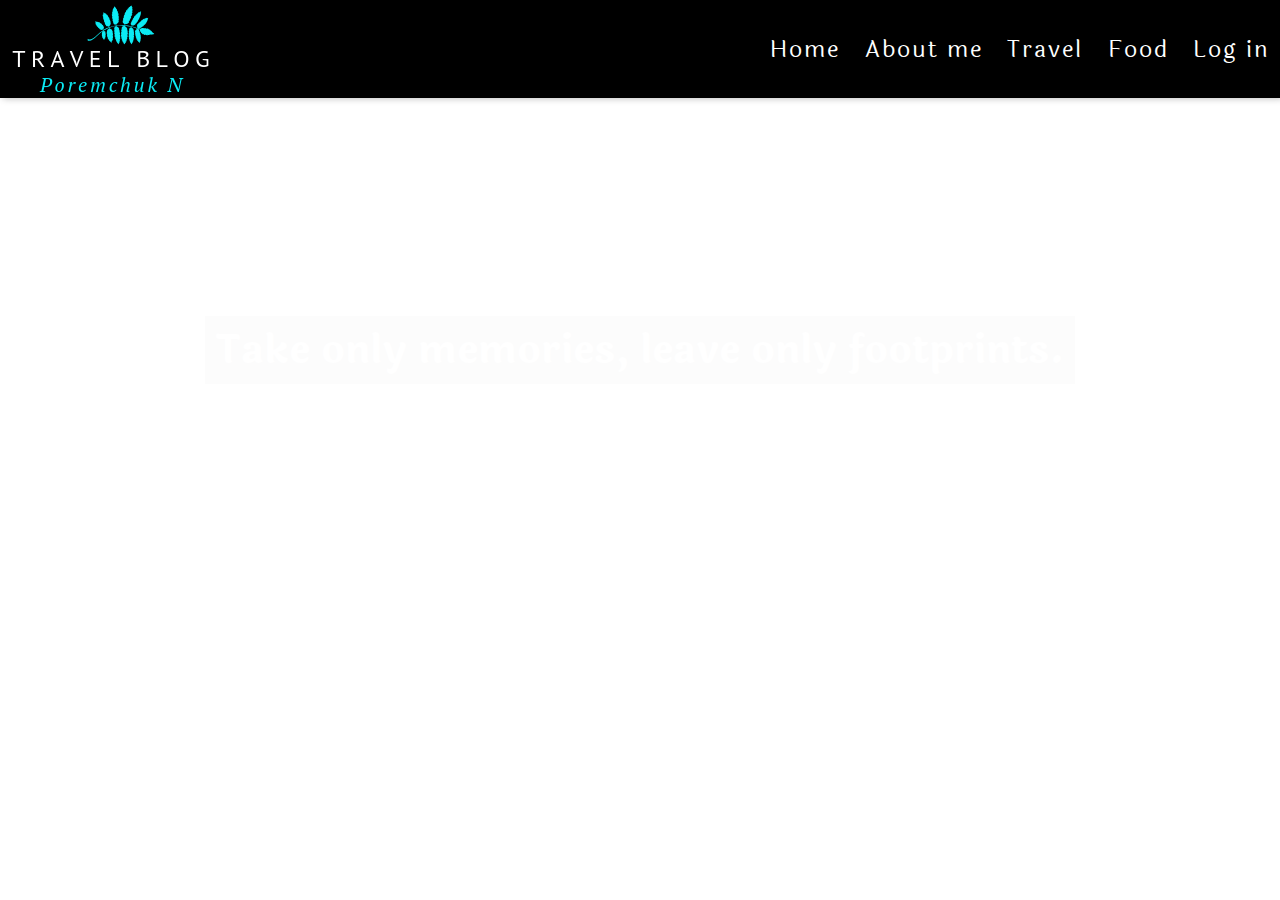
==== index.html @ b8a13039 "navbar_and_vide" ====
<!DOCTYPE HTML>
<html>
<head>
    <meta charset="utf-8">
    <title>less</title>
    <link rel="stylesheet" href="style/style.css">
    <link rel="stylesheet" href="https://maxcdn.bootstrapcdn.com/bootstrap/4.0.0/css/bootstrap.min.css" integrity="sha384-Gn5384xqQ1aoWXA+058RXPxPg6fy4IWvTNh0E263XmFcJlSAwiGgFAW/dAiS6JXm" crossorigin="anonymous">
    <script type="text/javascript" src="js/main.js"></script>

    <!--
    <script src="https://code.jquery.com/jquery-3.2.1.slim.min.js" integrity="sha384-KJ3o2DKtIkvYIK3UENzmM7KCkRr/rE9/Qpg6aAZGJwFDMVNA/GpGFF93hXpG5KkN" crossorigin="anonymous"></script>
    <script src="https://cdnjs.cloudflare.com/ajax/libs/popper.js/1.12.9/umd/popper.min.js" integrity="sha384-ApNbgh9B+Y1QKtv3Rn7W3mgPxhU9K/ScQsAP7hUibX39j7fakFPskvXusvfa0b4Q" crossorigin="anonymous"></script>
    <script src="https://maxcdn.bootstrapcdn.com/bootstrap/4.0.0/js/bootstrap.min.js" integrity="sha384-JZR6Spejh4U02d8jOt6vLEHfe/JQGiRRSQQxSfFWpi1MquVdAyjUar5+76PVCmYl" crossorigin="anonymous"></script>
    <script src="https://code.jquery.com/jquery-3.2.1.slim.min.js" integrity="sha384-KJ3o2DKtIkvYIK3UENzmM7KCkRr/rE9/Qpg6aAZGJwFDMVNA/GpGFF93hXpG5KkN" crossorigin="anonymous"></script>
    <script src="https://cdnjs.cloudflare.com/ajax/libs/popper.js/1.12.9/umd/popper.min.js" integrity="sha384-ApNbgh9B+Y1QKtv3Rn7W3mgPxhU9K/ScQsAP7hUibX39j7fakFPskvXusvfa0b4Q" crossorigin="anonymous"></script>
    <script src="https://code.jquery.com/jquery-3.2.1.slim.min.js" integrity="sha384-KJ3o2DKtIkvYIK3UENzmM7KCkRr/rE9/Qpg6aAZGJwFDMVNA/GpGFF93hXpG5KkN" crossorigin="anonymous"></script>
    <script src="https://cdnjs.cloudflare.com/ajax/libs/popper.js/1.12.9/umd/popper.min.js" integrity="sha384-ApNbgh9B+Y1QKtv3Rn7W3mgPxhU9K/ScQsAP7hUibX39j7fakFPskvXusvfa0b4Q" crossorigin="anonymous"></script>
    <script src="https://code.jquery.com/jquery-3.3.1.js" integrity="sha256-2Kok7MbOyxpgUVvAk/HJ2jigOSYS2auK4Pfzbm7uH60=" crossorigin="anonymous"></script>
-->
</head>
<body>
<header>
    <nav class="container-header">

            <a href = "" class="logo"><img src="img/small.png"></a>
            <!--<div id="navToggle">
                <a href="#" class="small-menu">Menu</a>
            </div>-->
                 <ul class="main-menu">
                    <li> <a href="">Home</a></li>
                    <li> <a href="">About me</a></li>
                    <li> <a href="">Travel</a></li>
                    <li> <a href="">Food</a></li>
                    <li> <a href="">Log in</a></li>
                 </ul>
            </nav>
    <div class="video-part">
        <h1>Take only memories, leave only footprints.</h1>
        <div class="video">
            <video autoplay loop class="video-background" muted playsinline>
                <source src="video/main-video.MOV" type="video/mp4">
            </video>
        </div>
    </div>
</header>

<section class="second-part">
    <div class="block flex-container">
        <!--oto">
            <img  class="img-banner"  src="img/photo1.jpg">
        </div>
        <div class="ph.img-me{
    width: 100%; <div class="wrapper">
            <article class="img-info">
                <h2>ghjdklfv;bkjhdsj</h2>
                <p>dfghjkljhgdjifhgxjvkbhdjkfhjskdfhgjhbjhc</p>
            </article>
            <img class="img-me" src="img/photo1.jpg">
        </div>

    </div>

</section>
<section>

</section>
<section id="tavel-article" class="tavel-article">

</section>
<footer>

</footer>



<script>

</script>
</body>
---- style/style.css ----
@import "https://fonts.googleapis.com/css?family=Laila";
header {
    width: 100%;
}
.container-header{
    background: black;
    box-shadow: 3px 0 7px rgba(0,0,0,.3);
    padding: 0;
}

.logo{display: inline-block;
padding-left: 10px;}
.main-menu{
    list-style: none;
    margin: 0;
    padding-right: 10px;
    float: right;
}
.main-menu li {display: inline-block;}
.main-menu a {
    text-decoration: none;
    display: block;
    position: relative;
    line-height: 100px;
    padding-left: 20px;
    font-size: 23px;
    letter-spacing: 2px;
    font-family: 'Laila', serif;
    color: #ffffff;
    transition:.3s linear;
}
.main-menu a:hover {
    text-decoration: none;
    color: #0bebf4;}
@media (max-width: 660px) {
    .main-menu {
        float: none;
        padding-top: 20px;
    }
    .container-header {
        text-align: center;
        padding: 20px 0 0 0;
    }
    .main-menu a {padding: 0 10px;}
}
@media (max-width: 600px) {
    .main-menu li {display: block;}
}

/* video-part*/
.video-part{
    position: relative;
    margin: 0;
    padding: 0;
    height: 500px;
    width: 100%;
    display: flex;
    align-items: center;
    justify-content: center;
    overflow: hidden;
}
.video-part h1{
    text-align: center;
    font-size: 40px;
    color: white;
    background-color: black;
    font-family: 'Laila', serif;
    font-weight: bold;
    padding: 10px;
    margin: 10px;
    z-index: 1;
    opacity: 0.8%;
}
.video{
    position: absolute;
    top:0;
    left: 0;
    width: 100%;
   }





.wrapper{
    width: 100%;
}/*
.img-banner{
    display: none;
}*/
.img-info{
    width: 100%;
}
.img-info h2{
 padding: 30px 30px 20px;
    font-family: 'Laila', serif;
    font-size: 50px;
    color: #111111;
    line-height: 44px;
}
.img-info p{
    padding: 0px 30px 20px;
    font-family: 'Laila', serif;
    font-size: 16px;
    color: #111111;
    line-height: 24px;
}
.img-me{
    width: 100%;
}
@media only screeen and ( min-width: 768px) {
        .wrapper {
        width: 600px;
        margin: 0 auto;
    }

    .img-info h2 {
        padding: 20px 0px 0px;
    }

    .img-info p {
        padding: 20px 0px 0px;
    }

    .img-me {
        padding-top: 30px;
    }
}






/*flex-box about me*//*
.second-part{
    margin: 0;
    padding: 0;
    width: 100%;
    height: 500px;
}
.flex-container{
    display: flex;
    flex-flow: column nowrap;
    justify-content: space-between;
    align-items: stretch;
    height: 200px;
margin: 50px;
}
.photo-radius{
    border-radius: 50%;
}
.photo{
    margin: 30px;
    padding: 0;
    width: 30%;
    height: auto;

}
.about-me {
width: 60%;
}
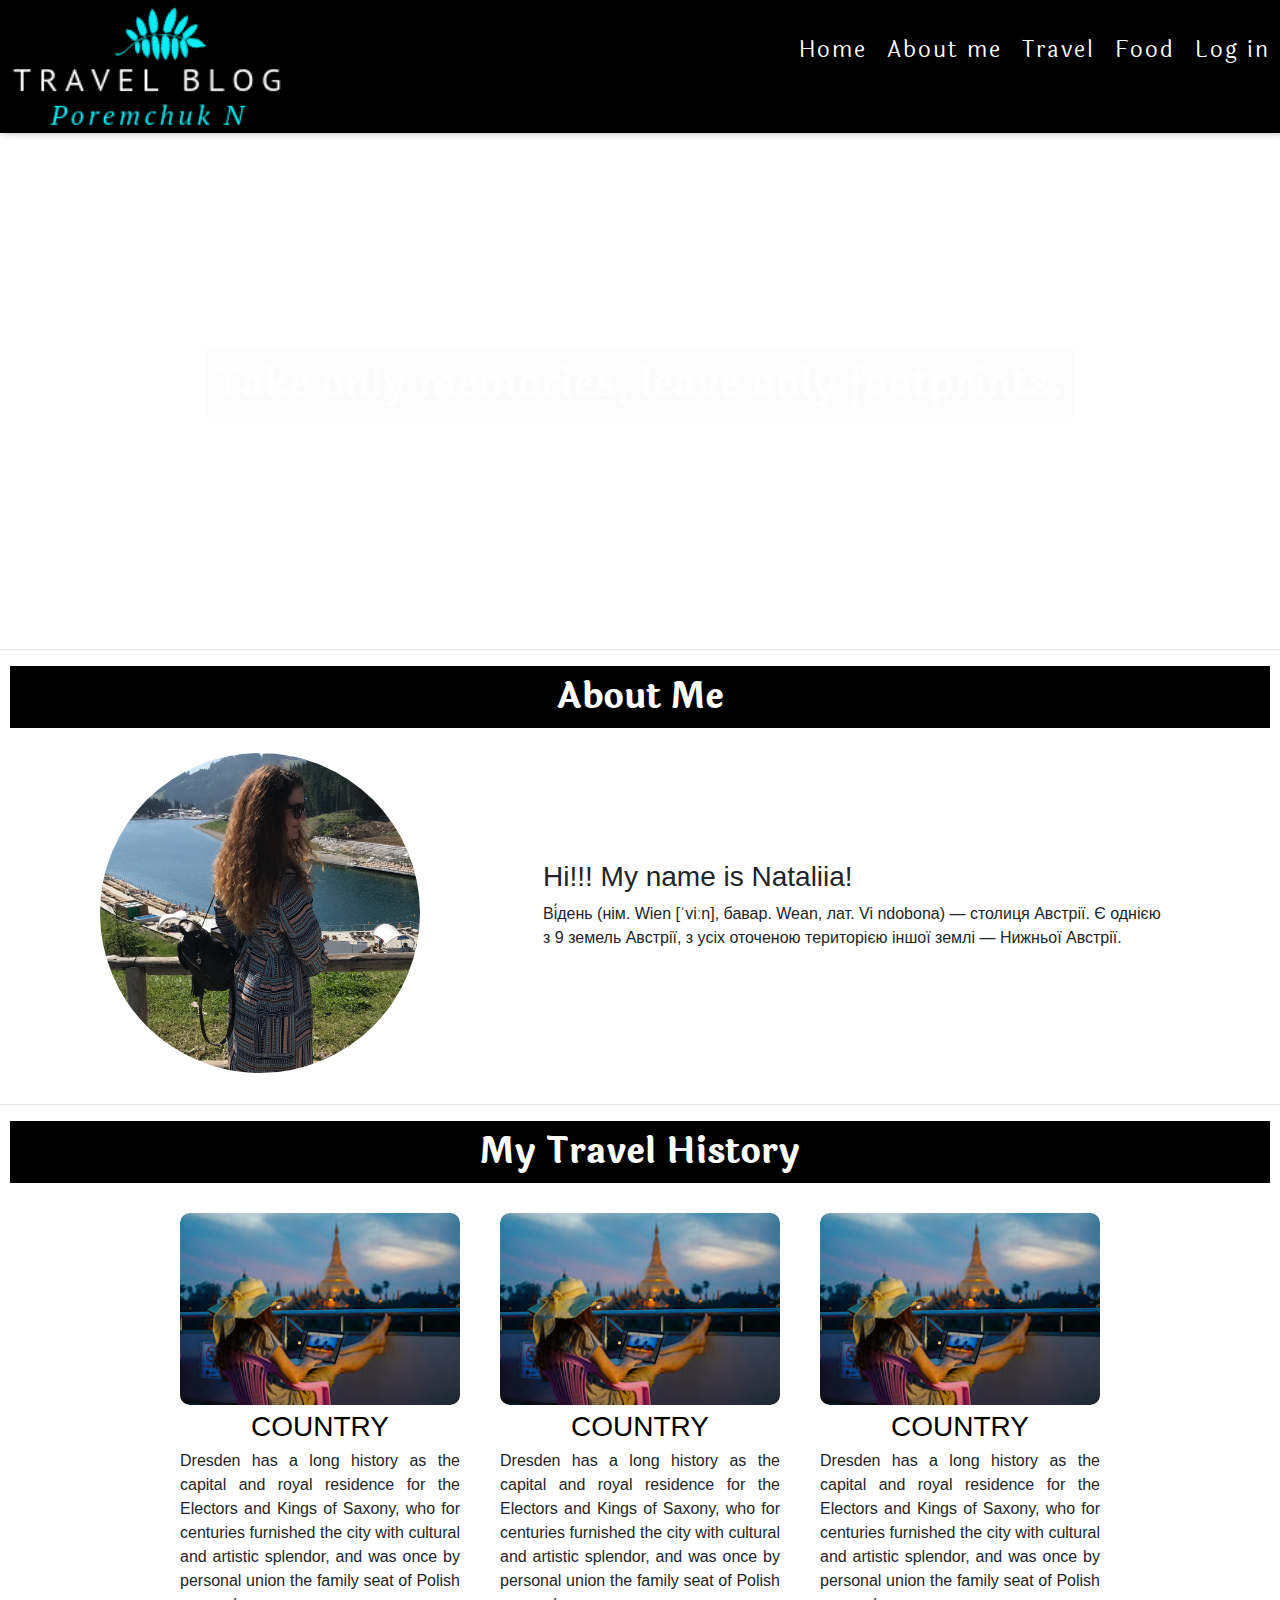
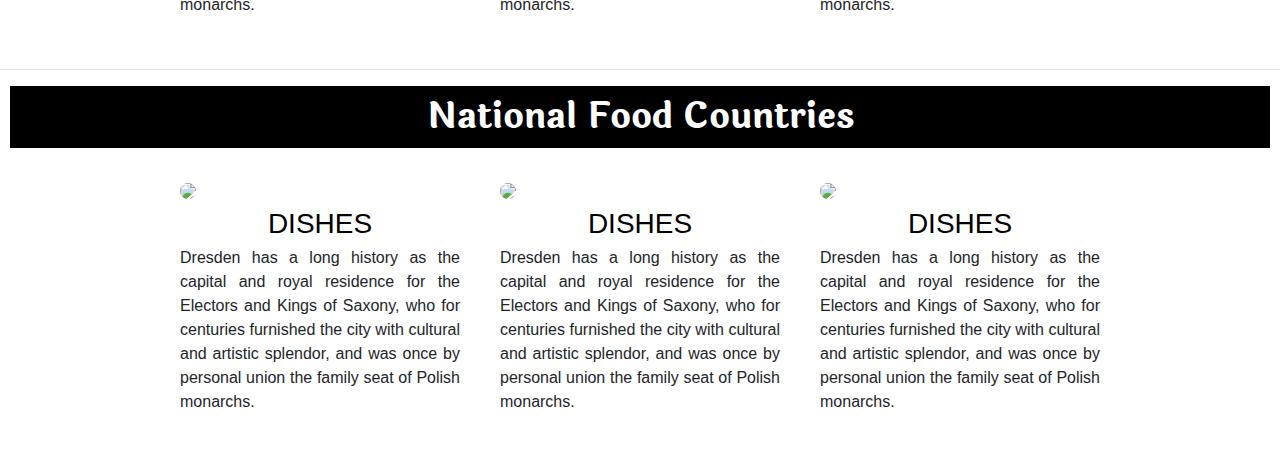
==== commit f801012a: "12.03" ====
--- a/index.html
+++ b/index.html
@@ -21,7 +21,6 @@
 <body>
 <header>
     <nav class="container-header">
-
             <a href = "" class="logo"><img src="img/small.png"></a>
             <!--<div id="navToggle">
                 <a href="#" class="small-menu">Menu</a>
@@ -31,7 +30,7 @@
                     <li> <a href="">About me</a></li>
                     <li> <a href="">Travel</a></li>
                     <li> <a href="">Food</a></li>
-                    <li> <a href="">Log in</a></li>
+                    <li> <a href="login/login.html">Log in</a></li>
                  </ul>
             </nav>
     <div class="video-part">
@@ -43,29 +42,65 @@
         </div>
     </div>
 </header>
-
-<section class="second-part">
-    <div class="block flex-container">
-        <!--oto">
-            <img  class="img-banner"  src="img/photo1.jpg">
-        </div>
-        <div class="ph.img-me{
-    width: 100%; <div class="wrapper">
-            <article class="img-info">
-                <h2>ghjdklfv;bkjhdsj</h2>
-                <p>dfghjkljhgdjifhgxjvkbhdjkfhjskdfhgjhbjhc</p>
-            </article>
+<hr>
+<section id="routes" class="routes-section">
+    <h2 class="section-title">About Me</h2>
+    <div class="container">
+        <section class="routes-item">
+            <div class="routes-item-img">
             <img class="img-me" src="img/photo1.jpg">
-        </div>
-
+            </div>
+            <div class="routes-item-desc">
+                <h3 class="item-titlee">Hi!!! My name is Nataliia!</h3>
+                <p class="text-abiut-me">Ві́день (нім. Wien [ˈviːn], бавар. Wean, лат. Vi
+                    ndobona) — столиця Австрії. Є однією з 9 земель
+                    Австрії, з усіх оточеною територією іншої землі —
+                    Нижньої Австрії.</p>
+            </div>
+        </section>
     </div>
-
 </section>
-<section>
-
+<hr>
+<section class="travel" id="travel-section">
+    <h2 class="section-title">My Travel History</h2>
+    <div class="wrap-travel">
+        <section class="travel-item">
+            <img class="img-travel" src="[data-uri]">
+            <h3 class="item-title">Country</h3>
+            <p class="item-desc">Dresden has a long history as the capital and royal residence for the Electors and Kings of Saxony, who for centuries furnished the city with cultural and artistic splendor, and was once by personal union the family seat of Polish monarchs.</p>
+        </section>
+        <section class="travel-item">
+            <img class="img-travel" src="[data-uri]">
+            <h3 class="item-title">Country</h3>
+            <p class="item-desc">Dresden has a long history as the capital and royal residence for the Electors and Kings of Saxony, who for centuries furnished the city with cultural and artistic splendor, and was once by personal union the family seat of Polish monarchs.</p>
+        </section>
+        <section class="travel-item">
+            <img class="img-travel" src="[data-uri]">
+            <h3 class="item-title">Country</h3>
+            <p class="item-desc">Dresden has a long history as the capital and royal residence for the Electors and Kings of Saxony, who for centuries furnished the city with cultural and artistic splendor, and was once by personal union the family seat of Polish monarchs.</p>
+        </section>
+    </div>
 </section>
-<section id="tavel-article" class="tavel-article">
-
+<hr>
+<section class="food" id="food-section">
+    <h2 class="section-title">National Food Countries</h2>
+    <div class="wrap-food">
+        <section class="food-item">
+            <img class="img-food" src="https://media-cdn.tripadvisor.com/media/photo-s/09/45/2e/76/l-escargot-montorgueil.jpg">
+            <h3 class="item-title">Dishes</h3>
+            <p class="item-desc">Dresden has a long history as the capital and royal residence for the Electors and Kings of Saxony, who for centuries furnished the city with cultural and artistic splendor, and was once by personal union the family seat of Polish monarchs.</p>
+        </section>
+        <section class="food-item">
+            <img class="img-food" src="https://media-cdn.tripadvisor.com/media/photo-s/09/45/2e/76/l-escargot-montorgueil.jpg">
+            <h3 class="item-title">Dishes</h3>
+            <p class="item-desc">Dresden has a long history as the capital and royal residence for the Electors and Kings of Saxony, who for centuries furnished the city with cultural and artistic splendor, and was once by personal union the family seat of Polish monarchs.</p>
+        </section>
+        <section class="food-item">
+            <img class="img-food" src="https://media-cdn.tripadvisor.com/media/photo-s/09/45/2e/76/l-escargot-montorgueil.jpg">
+            <h3 class="item-title">Dishes</h3>
+            <p class="item-desc">Dresden has a long history as the capital and royal residence for the Electors and Kings of Saxony, who for centuries furnished the city with cultural and artistic splendor, and was once by personal union the family seat of Polish monarchs.</p>
+        </section>
+    </div>
 </section>
 <footer>
 
--- a/style/style.css
+++ b/style/style.css
@@ -1,13 +1,13 @@
 @import "https://fonts.googleapis.com/css?family=Laila";
 header {
     width: 100%;
+    height: auto;
 }
 .container-header{
     background: black;
     box-shadow: 3px 0 7px rgba(0,0,0,.3);
     padding: 0;
 }
-
 .logo{display: inline-block;
 padding-left: 10px;}
 .main-menu{
@@ -15,6 +15,7 @@
     margin: 0;
     padding-right: 10px;
     float: right;
+    display: flex;
 }
 .main-menu li {display: inline-block;}
 .main-menu a {
@@ -23,7 +24,7 @@
     position: relative;
     line-height: 100px;
     padding-left: 20px;
-    font-size: 23px;
+    font-size: 22px;
     letter-spacing: 2px;
     font-family: 'Laila', serif;
     color: #ffffff;
@@ -71,6 +72,9 @@
     z-index: 1;
     opacity: 0.8%;
 }
+h1:hover{
+    color: #0bebf4;
+}
 .video{
     position: absolute;
     top:0;
@@ -78,16 +82,131 @@
     width: 100%;
    }
 
-
-
-
-
+/*about me*/
+
+.routes-section{
+    padding: 0;
+}
+.routes-item{
+    padding: 15px;
+    margin: 0;
+    display: flex;
+    flex-flow: row nowrap;
+    justify-content: flex-start;
+    align-content: stretch;
+    align-items: center;
+    width: 100%;
+}
+.img-me {
+    display: block;
+    margin: auto;
+    width: 320px;
+    height: auto;
+    border-radius: 50%;
+    justify-items: center;
+}
+.routes-item-desc{
+    padding: 5px 15px;
+    margin-left: 10%;
+}
+.section-title{
+    text-align: center;
+    font-size: 35px;
+    color: white;
+    background-color: black;
+    background-size: auto;
+    font-family: 'Laila', serif;
+    font-weight: bold;
+    padding: 10px;
+    margin: 10px;
+}
+h2:hover{
+    color: #0bebf4;
+}
+
+/*Travel-part*/
+
+.travel-section{
+    padding: 0;
+}
+.wrap-travel{
+    max-width: 960px;
+    margin: 0 auto;
+    display: flex;
+    flex-flow: row wrap;
+    justify-content: space-around;
+    align-items: stretch;
+    align-content: stretch;
+}
+.travel-item{
+    text-align: justify;
+    width: 280px;
+    margin: 20px;}
+img{
+        width: 280px;
+        height: auto;
+    border-radius: 10px;
+    }
+.item-title{
+    color: black;
+    text-transform: uppercase;
+    margin: 5px auto;
+    text-align: center;
+}
+
+/*Food section*/
+.food-section{
+    padding: 0;
+}
+.wrap-food{
+    max-width: 960px;
+    margin: 0 auto;
+    display: flex;
+    flex-flow: row wrap;
+    justify-content: space-around;
+    align-items: stretch;
+    align-content: stretch;
+}
+.food-item{
+    text-align: justify;
+    width: 280px;
+    margin: 20px;}
+img{
+    width: 280px;
+    height: auto;
+    border-radius: 10px;
+}
+.item-title{
+    color: black;
+    text-transform: uppercase;
+    margin: 5px auto;
+    text-align: center;
+}
+
+
+
+
+
+
+
+
+
+
+
+
+
+/*
 .wrapper{
     width: 100%;
-}/*
+    display: flex;
+    flex-flow: row wrap;
+    justify-content: center;
+    align-content: center;
+
+}
 .img-banner{
     display: none;
-}*/
+}
 .img-info{
     width: 100%;
 }
@@ -106,7 +225,10 @@
     line-height: 24px;
 }
 .img-me{
-    width: 100%;
+    max-height: 150px;
+    max-width: 200px;
+    width: 150px;
+    height: auto;
 }
 @media only screeen and ( min-width: 768px) {
         .wrapper {
@@ -126,7 +248,7 @@
         padding-top: 30px;
     }
 }
-
+*/
 
 
 
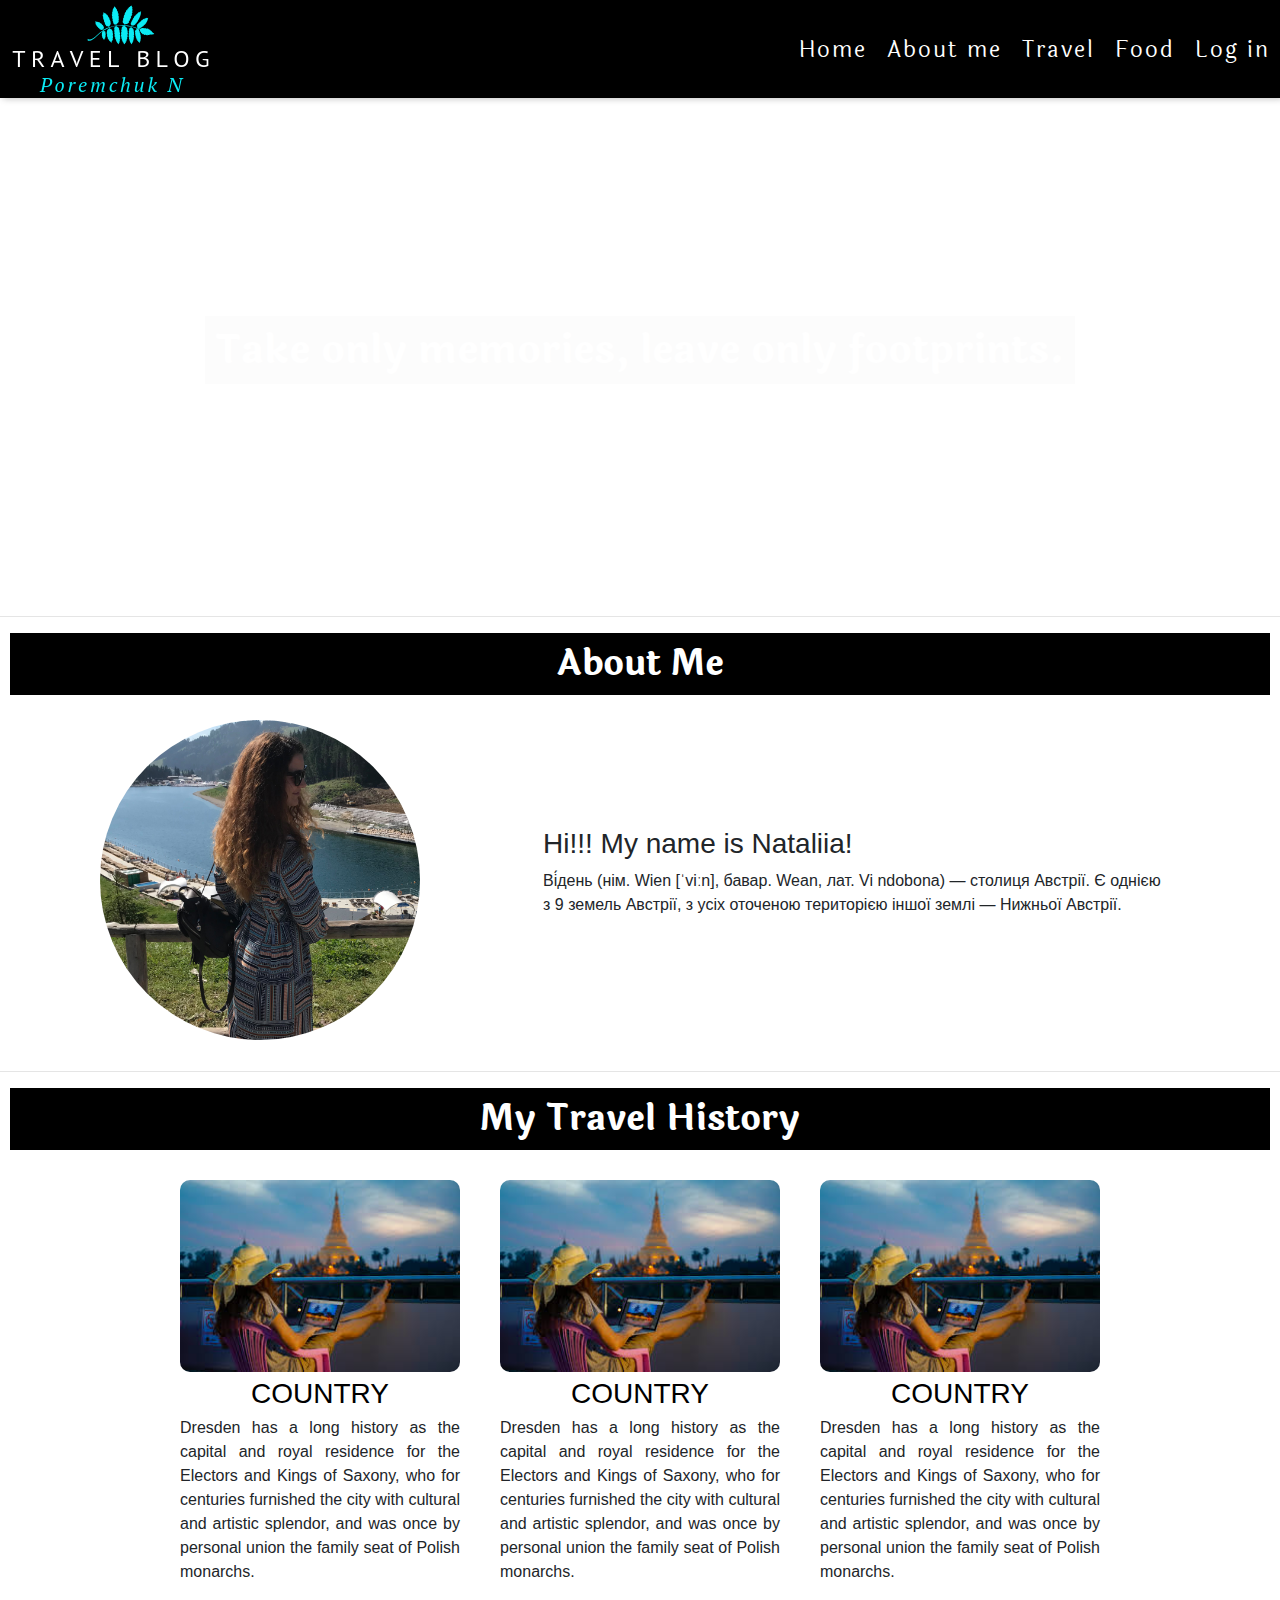
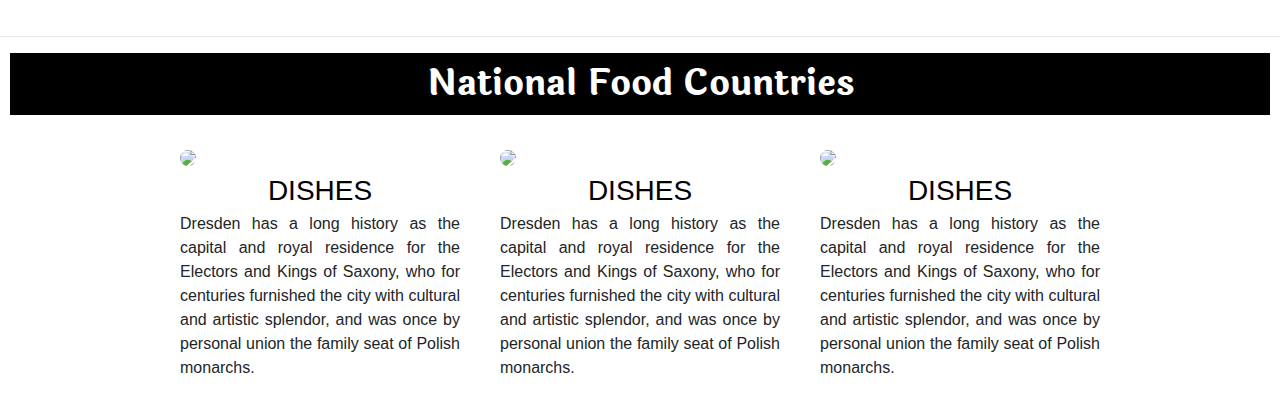
==== commit 1a502107: "admin" ====
--- a/index.html
+++ b/index.html
@@ -26,10 +26,10 @@
                 <a href="#" class="small-menu">Menu</a>
             </div>-->
                  <ul class="main-menu">
-                    <li> <a href="">Home</a></li>
-                    <li> <a href="">About me</a></li>
-                    <li> <a href="">Travel</a></li>
-                    <li> <a href="">Food</a></li>
+                    <li> <a href="#">Home</a></li>
+                    <li> <a  href="#routes">About me</a></li>
+                    <li> <a  href="#travel-section">Travel</a></li>
+                    <li> <a  href="#food-section">Food</a></li>
                     <li> <a href="login/login.html">Log in</a></li>
                  </ul>
             </nav>
--- a/style/style.css
+++ b/style/style.css
@@ -142,7 +142,7 @@
     text-align: justify;
     width: 280px;
     margin: 20px;}
-img{
+.img-travel{
         width: 280px;
         height: auto;
     border-radius: 10px;
@@ -171,7 +171,7 @@
     text-align: justify;
     width: 280px;
     margin: 20px;}
-img{
+.img-food{
     width: 280px;
     height: auto;
     border-radius: 10px;
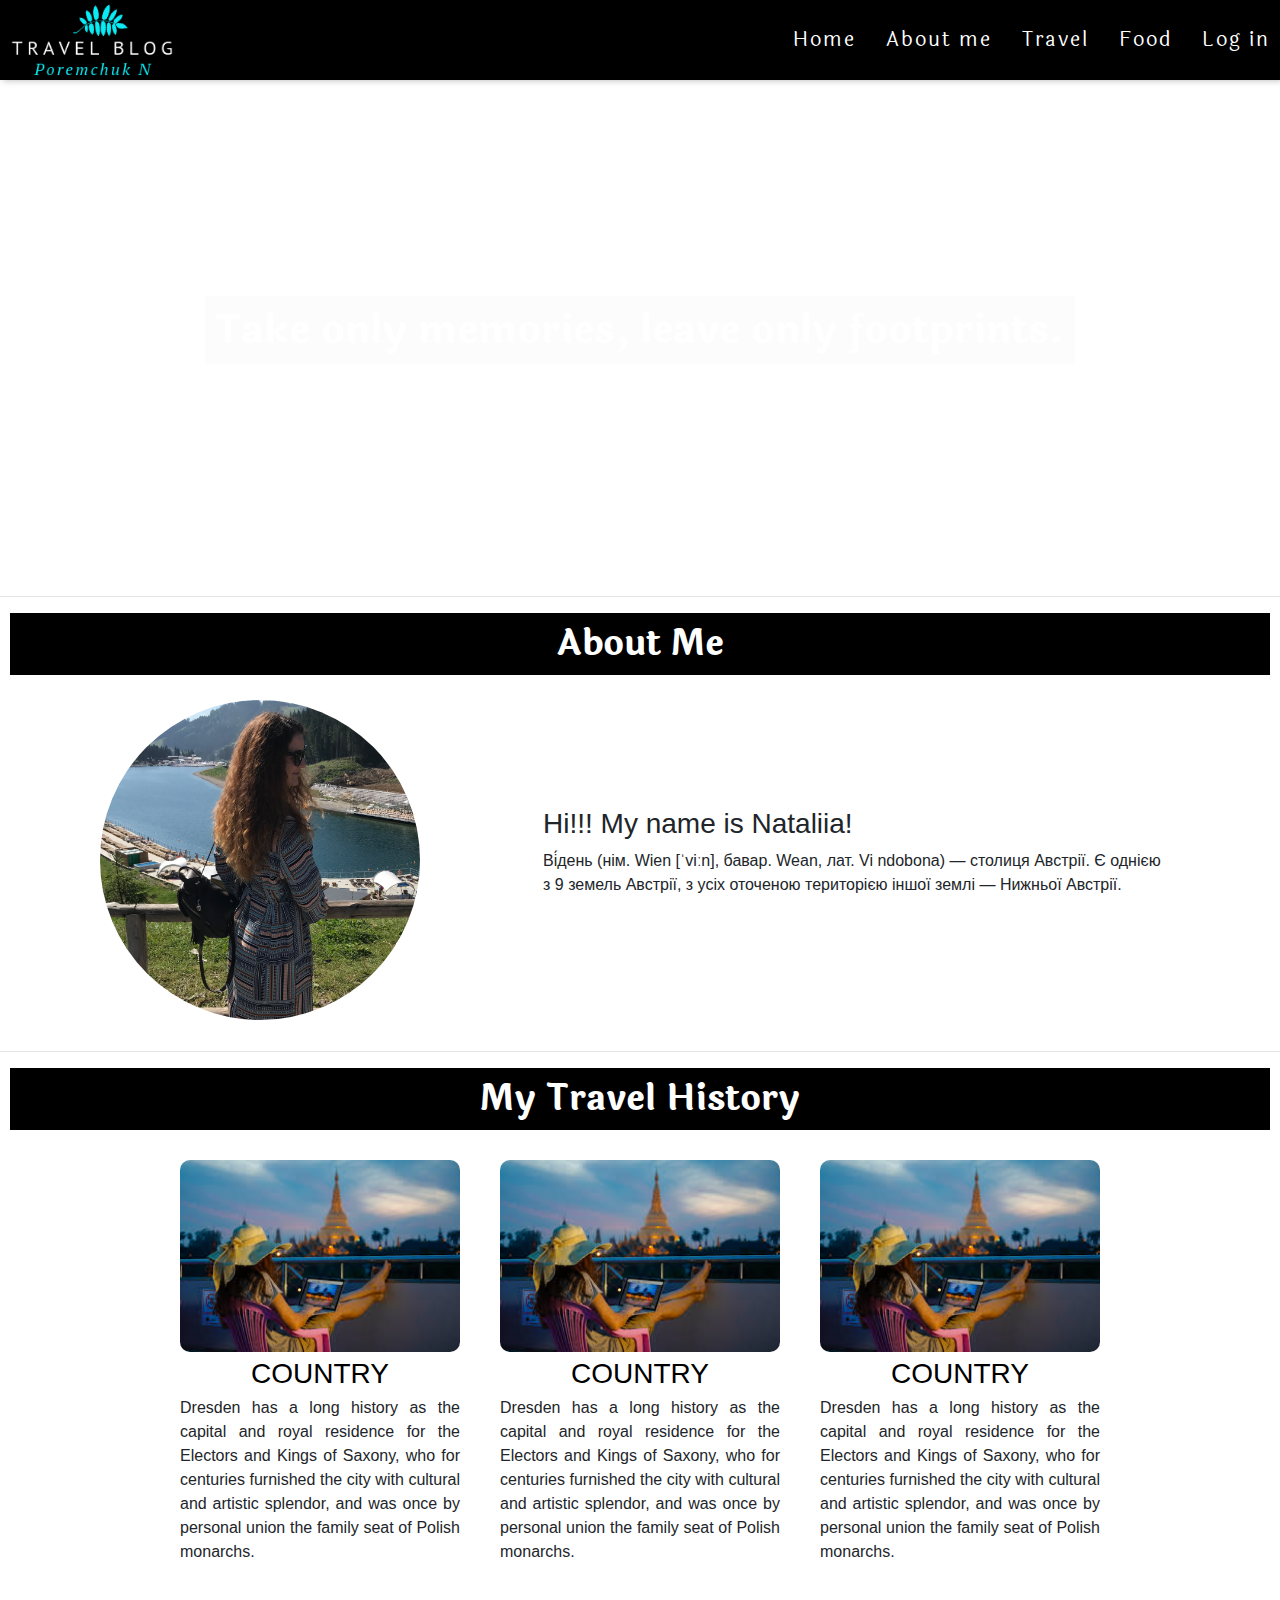
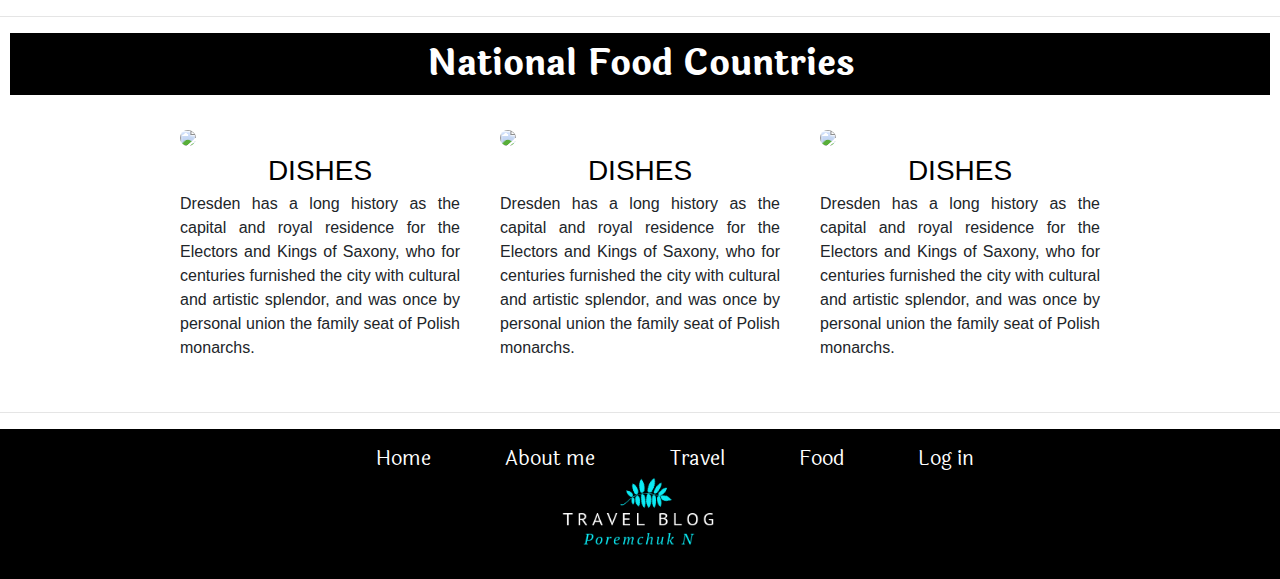
==== commit 3901dde7: "footer" ====
--- a/index.html
+++ b/index.html
@@ -5,6 +5,7 @@
     <title>less</title>
     <link rel="stylesheet" href="style/style.css">
     <link rel="stylesheet" href="https://maxcdn.bootstrapcdn.com/bootstrap/4.0.0/css/bootstrap.min.css" integrity="sha384-Gn5384xqQ1aoWXA+058RXPxPg6fy4IWvTNh0E263XmFcJlSAwiGgFAW/dAiS6JXm" crossorigin="anonymous">
+    <link rel="stylesheet" href="https://use.fontawesome.com/releases/v5.7.2/css/all.css" integrity="sha384-fnmOCqbTlWIlj8LyTjo7mOUStjsKC4pOpQbqyi7RrhN7udi9RwhKkMHpvLbHG9Sr" crossorigin="anonymous">
     <script type="text/javascript" src="js/main.js"></script>
 
     <!--
@@ -102,9 +103,41 @@
         </section>
     </div>
 </section>
+<hr>
 <footer>
+    <nav class="container-footer">
+        <a href="#">Home</a>
+           <a  href="#routes">About me</a>
+            <a  href="#travel-section">Travel</a>
+            <a  href="#food-section">Food</a>
+            <a href="login/login.html">Log in</a>
+    </nav>
+    <div class="logo-footer">
+        <img class="logo-footer" src="img/small.png">
+    </div>
+    <div class="social">
+        <a href="https://www.instagram.com/nataliia.poremchuk/"><i class="fas fa-camera-retro"></i></a>
+        <a href="#"><i class="fas fa-at"></i></a>
+        <a href="#"><i class="fab fa-facebook-f"></i></a>
+        <a href="#"><i class="fab fa-facebook-messenger"></i></a>
+    </div>
+    <!--
+<div class="primary-color">
+    <div class="container">
+        <div class="row py-4 d-flex align-items-center">
+            <div class="col-md-6 col-lg-5 text-center text-md-left mb-4 mb-md-0">
+             <h6 class="mb-0 white-text">Get connected with us on social networks</h6>
+            </div>
+            <div class="col-md-6 col-lg-7 text-center text-md-right">
+                <a href="#" class="fb-ic ml-0">
+                <i class="fa fa-facebook white-text mr-4"></i>
+                </a>
+            </div>
+        </div>
+    </div>
+</div>-->
+</footer>
 
-</footer>
 
 
 
--- a/style/style.css
+++ b/style/style.css
@@ -9,7 +9,12 @@
     padding: 0;
 }
 .logo{display: inline-block;
-padding-left: 10px;}
+padding-left: 10px;
+}
+.logo img{
+    height: 80px;
+    width: auto;}
+
 .main-menu{
     list-style: none;
     margin: 0;
@@ -22,9 +27,9 @@
     text-decoration: none;
     display: block;
     position: relative;
-    line-height: 100px;
-    padding-left: 20px;
-    font-size: 22px;
+    line-height: 80px;
+    padding-left: 30px;
+    font-size: 20px;
     letter-spacing: 2px;
     font-family: 'Laila', serif;
     color: #ffffff;
@@ -182,8 +187,37 @@
     margin: 5px auto;
     text-align: center;
 }
-
-
+/* footer section*/
+footer{
+    width: 100%;
+    height: auto;
+    background: black;
+    margin: 0 auto;
+    text-align: center;
+    padding-top: 15px;
+}
+footer a{
+    color: white;
+    font-size: 20px;
+    margin-left: 70px;
+    font-family: 'Laila', serif;
+}
+footer nav a:hover{
+    border-bottom: 1px solid;
+    color: #0bebf4;
+}
+.logo-footer{
+    justify-items: center;
+    height: 75px;
+    width: auto;
+}
+.social a{
+    margin-left: 50px;
+    margin-bottom: 10px;
+}
+.social a:hover{
+    color: #0bebf4;
+}
 
 
 
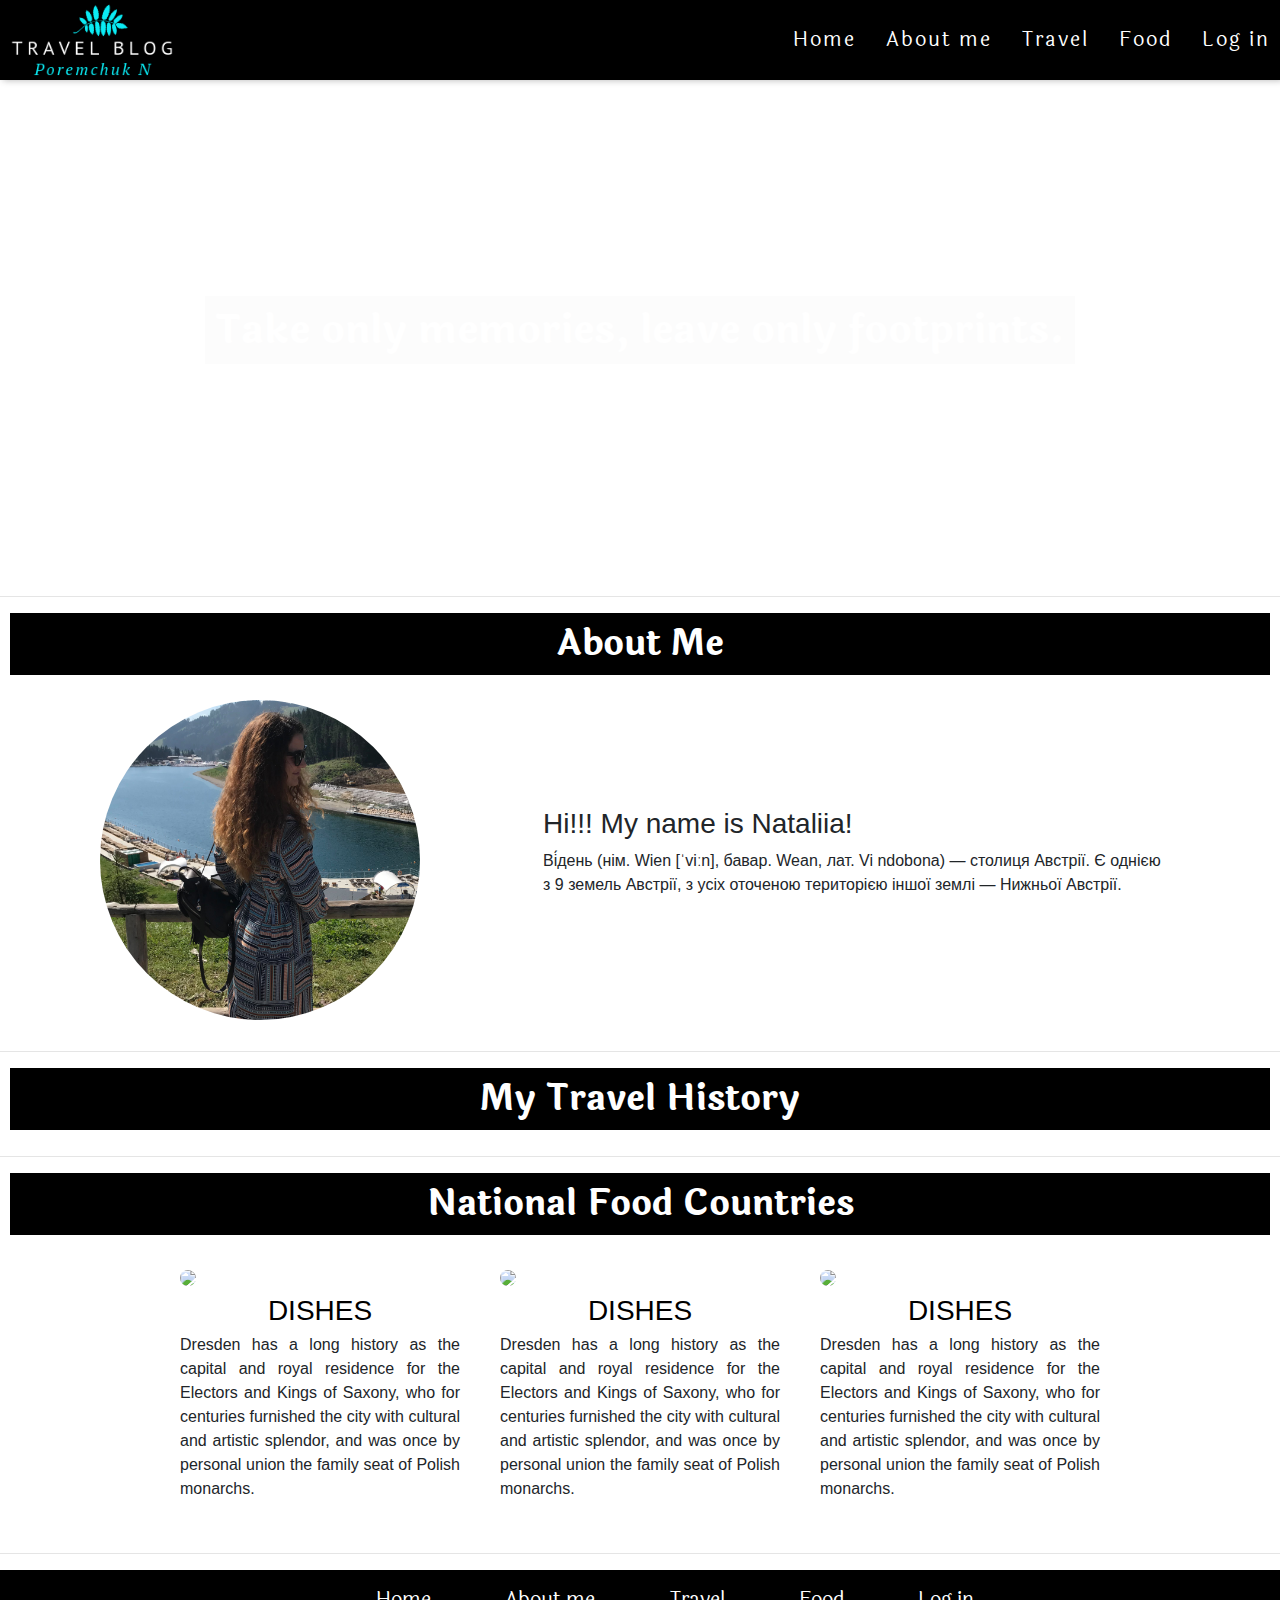
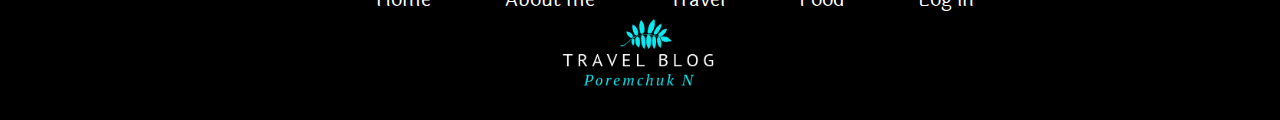
==== commit 40bba6e6: "myStory" ====
--- a/index.html
+++ b/index.html
@@ -6,7 +6,15 @@
     <link rel="stylesheet" href="style/style.css">
     <link rel="stylesheet" href="https://maxcdn.bootstrapcdn.com/bootstrap/4.0.0/css/bootstrap.min.css" integrity="sha384-Gn5384xqQ1aoWXA+058RXPxPg6fy4IWvTNh0E263XmFcJlSAwiGgFAW/dAiS6JXm" crossorigin="anonymous">
     <link rel="stylesheet" href="https://use.fontawesome.com/releases/v5.7.2/css/all.css" integrity="sha384-fnmOCqbTlWIlj8LyTjo7mOUStjsKC4pOpQbqyi7RrhN7udi9RwhKkMHpvLbHG9Sr" crossorigin="anonymous">
+    <script src="https://code.jquery.com/jquery-3.3.1.slim.min.js"
+            integrity="sha384-q8i/X+965DzO0rT7abK41JStQIAqVgRVzpbzo5smXKp4YfRvH+8abtTE1Pi6jizo"
+            crossorigin="anonymous"></script>
     <script type="text/javascript" src="js/main.js"></script>
+    <script src="https://ajax.googleapis.com/ajax/libs/jquery/3.3.1/jquery.min.js"></script>
+    <link rel="stylesheet" href="https://stackpath.bootstrapcdn.com/bootstrap/4.3.1/css/bootstrap.min.css"
+          integrity="sha384-ggOyR0iXCbMQv3Xipma34MD+dH/1fQ784/j6cY/iJTQUOhcWr7x9JvoRxT2MZw1T" crossorigin="anonymous">
+    <script src="login/login.js"></script>
+    <script src="adminpanel/adminJS.js"></script>
 
     <!--
     <script src="https://code.jquery.com/jquery-3.2.1.slim.min.js" integrity="sha384-KJ3o2DKtIkvYIK3UENzmM7KCkRr/rE9/Qpg6aAZGJwFDMVNA/GpGFF93hXpG5KkN" crossorigin="anonymous"></script>
@@ -65,21 +73,7 @@
 <section class="travel" id="travel-section">
     <h2 class="section-title">My Travel History</h2>
     <div class="wrap-travel">
-        <section class="travel-item">
-            <img class="img-travel" src="[data-uri]">
-            <h3 class="item-title">Country</h3>
-            <p class="item-desc">Dresden has a long history as the capital and royal residence for the Electors and Kings of Saxony, who for centuries furnished the city with cultural and artistic splendor, and was once by personal union the family seat of Polish monarchs.</p>
-        </section>
-        <section class="travel-item">
-            <img class="img-travel" src="[data-uri]">
-            <h3 class="item-title">Country</h3>
-            <p class="item-desc">Dresden has a long history as the capital and royal residence for the Electors and Kings of Saxony, who for centuries furnished the city with cultural and artistic splendor, and was once by personal union the family seat of Polish monarchs.</p>
-        </section>
-        <section class="travel-item">
-            <img class="img-travel" src="[data-uri]">
-            <h3 class="item-title">Country</h3>
-            <p class="item-desc">Dresden has a long history as the capital and royal residence for the Electors and Kings of Saxony, who for centuries furnished the city with cultural and artistic splendor, and was once by personal union the family seat of Polish monarchs.</p>
-        </section>
+        <div id="example-story"></div>
     </div>
 </section>
 <hr>
@@ -104,6 +98,7 @@
     </div>
 </section>
 <hr>
+
 <footer>
     <nav class="container-footer">
         <a href="#">Home</a>
@@ -121,27 +116,17 @@
         <a href="#"><i class="fab fa-facebook-f"></i></a>
         <a href="#"><i class="fab fa-facebook-messenger"></i></a>
     </div>
-    <!--
-<div class="primary-color">
-    <div class="container">
-        <div class="row py-4 d-flex align-items-center">
-            <div class="col-md-6 col-lg-5 text-center text-md-left mb-4 mb-md-0">
-             <h6 class="mb-0 white-text">Get connected with us on social networks</h6>
-            </div>
-            <div class="col-md-6 col-lg-7 text-center text-md-right">
-                <a href="#" class="fb-ic ml-0">
-                <i class="fa fa-facebook white-text mr-4"></i>
-                </a>
-            </div>
-        </div>
-    </div>
-</div>-->
 </footer>
 
 
 
 
-<script>
 
-</script>
+<script src="https://cdnjs.cloudflare.com/ajax/libs/popper.js/1.14.7/umd/popper.min.js"
+        integrity="sha384-UO2eT0CpHqdSJQ6hJty5KVphtPhzWj9WO1clHTMGa3JDZwrnQq4sF86dIHNDz0W1"
+        crossorigin="anonymous"></script>
+<script src="https://stackpath.bootstrapcdn.com/bootstrap/4.3.1/js/bootstrap.min.js"
+        integrity="sha384-JjSmVgyd0p3pXB1rRibZUAYoIIy6OrQ6VrjIEaFf/nJGzIxFDsf4x0xIM+B07jRM"
+        crossorigin="anonymous"></script>
+
 </body>
--- a/style/style.css
+++ b/style/style.css
@@ -131,7 +131,7 @@
 
 /*Travel-part*/
 
-.travel-section{
+#travel-section{
     padding: 0;
 }
 .wrap-travel{
@@ -142,6 +142,11 @@
     justify-content: space-around;
     align-items: stretch;
     align-content: stretch;
+}
+#example-story{
+    display: flex;
+    flex-wrap: nowrap;
+    -webkit-flex-wrap: nowrap;
 }
 .travel-item{
     text-align: justify;
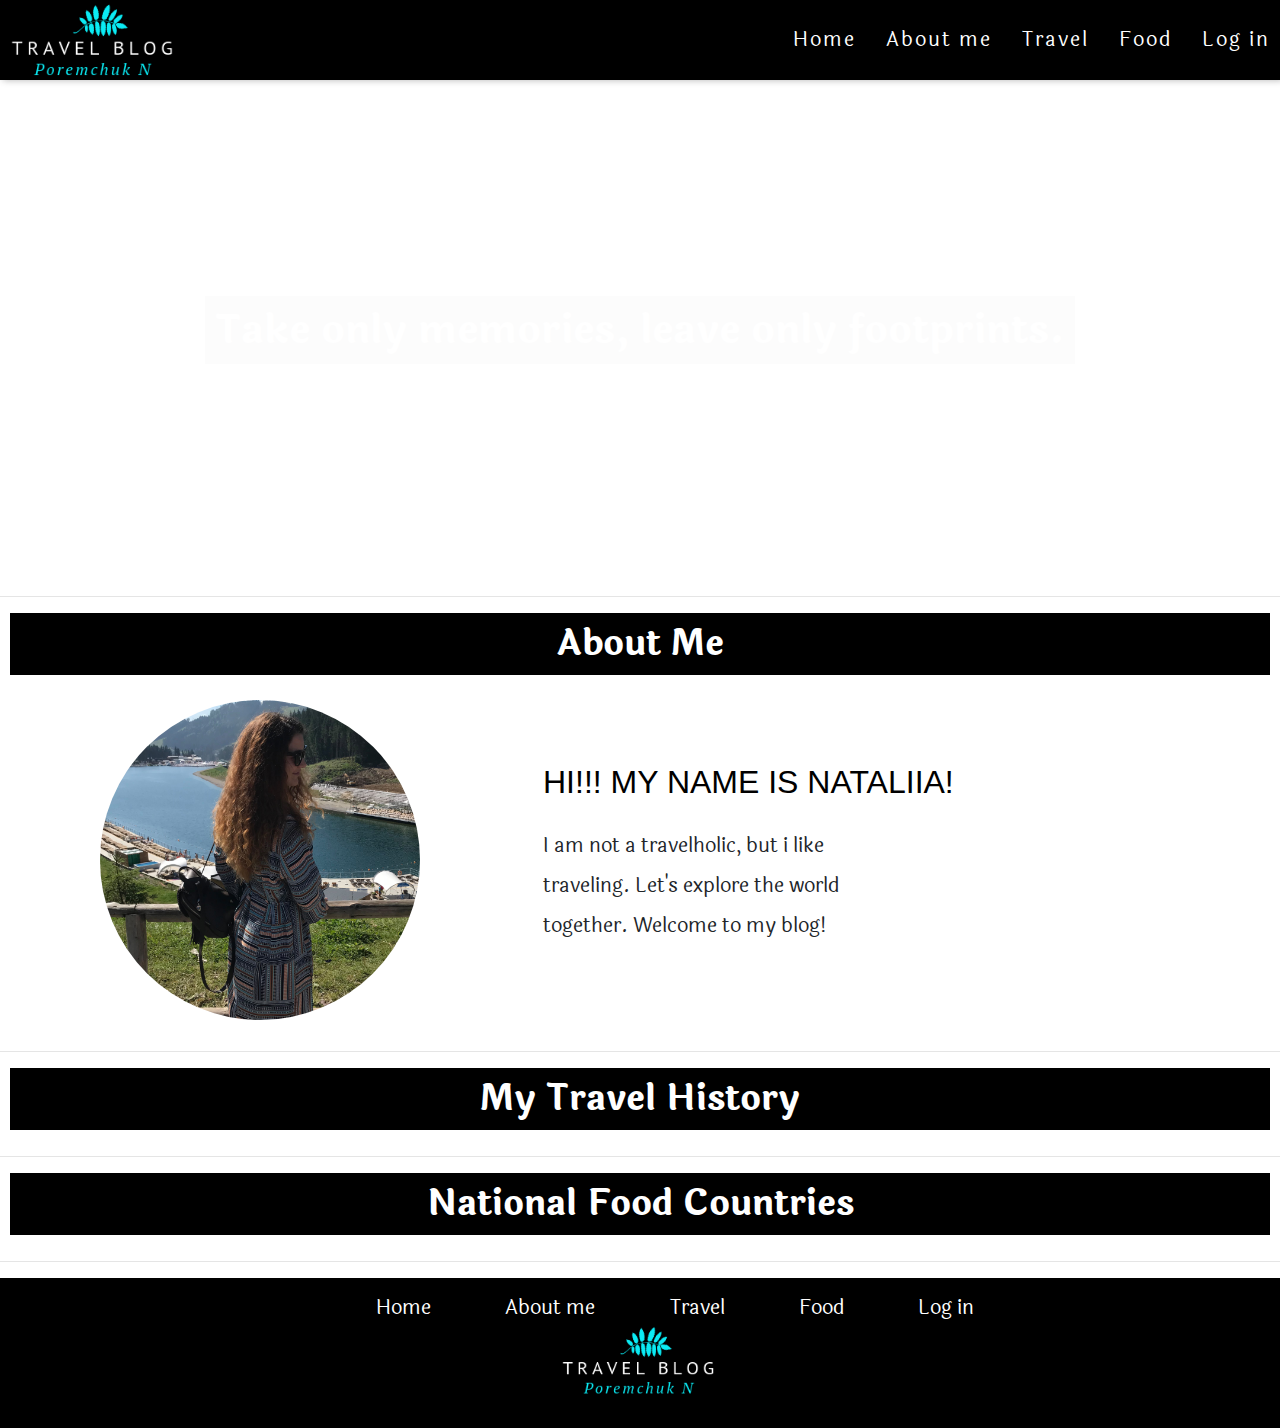
==== commit 74858028: "finish" ====
--- a/index.html
+++ b/index.html
@@ -4,8 +4,10 @@
     <meta charset="utf-8">
     <title>less</title>
     <link rel="stylesheet" href="style/style.css">
-    <link rel="stylesheet" href="https://maxcdn.bootstrapcdn.com/bootstrap/4.0.0/css/bootstrap.min.css" integrity="sha384-Gn5384xqQ1aoWXA+058RXPxPg6fy4IWvTNh0E263XmFcJlSAwiGgFAW/dAiS6JXm" crossorigin="anonymous">
-    <link rel="stylesheet" href="https://use.fontawesome.com/releases/v5.7.2/css/all.css" integrity="sha384-fnmOCqbTlWIlj8LyTjo7mOUStjsKC4pOpQbqyi7RrhN7udi9RwhKkMHpvLbHG9Sr" crossorigin="anonymous">
+    <link rel="stylesheet" href="https://maxcdn.bootstrapcdn.com/bootstrap/4.0.0/css/bootstrap.min.css"
+          integrity="sha384-Gn5384xqQ1aoWXA+058RXPxPg6fy4IWvTNh0E263XmFcJlSAwiGgFAW/dAiS6JXm" crossorigin="anonymous">
+    <link rel="stylesheet" href="https://use.fontawesome.com/releases/v5.7.2/css/all.css"
+          integrity="sha384-fnmOCqbTlWIlj8LyTjo7mOUStjsKC4pOpQbqyi7RrhN7udi9RwhKkMHpvLbHG9Sr" crossorigin="anonymous">
     <script src="https://code.jquery.com/jquery-3.3.1.slim.min.js"
             integrity="sha384-q8i/X+965DzO0rT7abK41JStQIAqVgRVzpbzo5smXKp4YfRvH+8abtTE1Pi6jizo"
             crossorigin="anonymous"></script>
@@ -16,32 +18,20 @@
     <script src="login/login.js"></script>
     <script src="adminpanel/adminJS.js"></script>
 
-    <!--
-    <script src="https://code.jquery.com/jquery-3.2.1.slim.min.js" integrity="sha384-KJ3o2DKtIkvYIK3UENzmM7KCkRr/rE9/Qpg6aAZGJwFDMVNA/GpGFF93hXpG5KkN" crossorigin="anonymous"></script>
-    <script src="https://cdnjs.cloudflare.com/ajax/libs/popper.js/1.12.9/umd/popper.min.js" integrity="sha384-ApNbgh9B+Y1QKtv3Rn7W3mgPxhU9K/ScQsAP7hUibX39j7fakFPskvXusvfa0b4Q" crossorigin="anonymous"></script>
-    <script src="https://maxcdn.bootstrapcdn.com/bootstrap/4.0.0/js/bootstrap.min.js" integrity="sha384-JZR6Spejh4U02d8jOt6vLEHfe/JQGiRRSQQxSfFWpi1MquVdAyjUar5+76PVCmYl" crossorigin="anonymous"></script>
-    <script src="https://code.jquery.com/jquery-3.2.1.slim.min.js" integrity="sha384-KJ3o2DKtIkvYIK3UENzmM7KCkRr/rE9/Qpg6aAZGJwFDMVNA/GpGFF93hXpG5KkN" crossorigin="anonymous"></script>
-    <script src="https://cdnjs.cloudflare.com/ajax/libs/popper.js/1.12.9/umd/popper.min.js" integrity="sha384-ApNbgh9B+Y1QKtv3Rn7W3mgPxhU9K/ScQsAP7hUibX39j7fakFPskvXusvfa0b4Q" crossorigin="anonymous"></script>
-    <script src="https://code.jquery.com/jquery-3.2.1.slim.min.js" integrity="sha384-KJ3o2DKtIkvYIK3UENzmM7KCkRr/rE9/Qpg6aAZGJwFDMVNA/GpGFF93hXpG5KkN" crossorigin="anonymous"></script>
-    <script src="https://cdnjs.cloudflare.com/ajax/libs/popper.js/1.12.9/umd/popper.min.js" integrity="sha384-ApNbgh9B+Y1QKtv3Rn7W3mgPxhU9K/ScQsAP7hUibX39j7fakFPskvXusvfa0b4Q" crossorigin="anonymous"></script>
-    <script src="https://code.jquery.com/jquery-3.3.1.js" integrity="sha256-2Kok7MbOyxpgUVvAk/HJ2jigOSYS2auK4Pfzbm7uH60=" crossorigin="anonymous"></script>
--->
+
 </head>
 <body>
 <header>
     <nav class="container-header">
-            <a href = "" class="logo"><img src="img/small.png"></a>
-            <!--<div id="navToggle">
-                <a href="#" class="small-menu">Menu</a>
-            </div>-->
-                 <ul class="main-menu">
-                    <li> <a href="#">Home</a></li>
-                    <li> <a  href="#routes">About me</a></li>
-                    <li> <a  href="#travel-section">Travel</a></li>
-                    <li> <a  href="#food-section">Food</a></li>
-                    <li> <a href="login/login.html">Log in</a></li>
-                 </ul>
-            </nav>
+        <a href="" class="logo"><img src="img/small.png"></a>
+        <ul class="main-menu">
+            <li><a href="#">Home</a></li>
+            <li><a href="#routes">About me</a></li>
+            <li><a href="#travel-section">Travel</a></li>
+            <li><a href="#food-section">Food</a></li>
+            <li><a href="login/login.html">Log in</a></li>
+        </ul>
+    </nav>
     <div class="video-part">
         <h1>Take only memories, leave only footprints.</h1>
         <div class="video">
@@ -57,14 +47,12 @@
     <div class="container">
         <section class="routes-item">
             <div class="routes-item-img">
-            <img class="img-me" src="img/photo1.jpg">
+                <img class="img-me" src="img/photo1.jpg">
             </div>
             <div class="routes-item-desc">
-                <h3 class="item-titlee">Hi!!! My name is Nataliia!</h3>
-                <p class="text-abiut-me">Ві́день (нім. Wien [ˈviːn], бавар. Wean, лат. Vi
-                    ndobona) — столиця Австрії. Є однією з 9 земель
-                    Австрії, з усіх оточеною територією іншої землі —
-                    Нижньої Австрії.</p>
+                <h2 class="item-title">Hi!!! My name is Nataliia!</h2>
+                <p class="text-about-me">I am not a travelholic, but i like traveling.
+                    Let's explore the world together. Welcome to my blog!</p>
             </div>
         </section>
     </div>
@@ -80,21 +68,7 @@
 <section class="food" id="food-section">
     <h2 class="section-title">National Food Countries</h2>
     <div class="wrap-food">
-        <section class="food-item">
-            <img class="img-food" src="https://media-cdn.tripadvisor.com/media/photo-s/09/45/2e/76/l-escargot-montorgueil.jpg">
-            <h3 class="item-title">Dishes</h3>
-            <p class="item-desc">Dresden has a long history as the capital and royal residence for the Electors and Kings of Saxony, who for centuries furnished the city with cultural and artistic splendor, and was once by personal union the family seat of Polish monarchs.</p>
-        </section>
-        <section class="food-item">
-            <img class="img-food" src="https://media-cdn.tripadvisor.com/media/photo-s/09/45/2e/76/l-escargot-montorgueil.jpg">
-            <h3 class="item-title">Dishes</h3>
-            <p class="item-desc">Dresden has a long history as the capital and royal residence for the Electors and Kings of Saxony, who for centuries furnished the city with cultural and artistic splendor, and was once by personal union the family seat of Polish monarchs.</p>
-        </section>
-        <section class="food-item">
-            <img class="img-food" src="https://media-cdn.tripadvisor.com/media/photo-s/09/45/2e/76/l-escargot-montorgueil.jpg">
-            <h3 class="item-title">Dishes</h3>
-            <p class="item-desc">Dresden has a long history as the capital and royal residence for the Electors and Kings of Saxony, who for centuries furnished the city with cultural and artistic splendor, and was once by personal union the family seat of Polish monarchs.</p>
-        </section>
+        <div id="example-food"></div>
     </div>
 </section>
 <hr>
@@ -102,10 +76,10 @@
 <footer>
     <nav class="container-footer">
         <a href="#">Home</a>
-           <a  href="#routes">About me</a>
-            <a  href="#travel-section">Travel</a>
-            <a  href="#food-section">Food</a>
-            <a href="login/login.html">Log in</a>
+        <a href="#routes">About me</a>
+        <a href="#travel-section">Travel</a>
+        <a href="#food-section">Food</a>
+        <a href="login/login.html">Log in</a>
     </nav>
     <div class="logo-footer">
         <img class="logo-footer" src="img/small.png">
@@ -117,11 +91,7 @@
         <a href="#"><i class="fab fa-facebook-messenger"></i></a>
     </div>
 </footer>
-
-
-
-
-
+</body>
 <script src="https://cdnjs.cloudflare.com/ajax/libs/popper.js/1.14.7/umd/popper.min.js"
         integrity="sha384-UO2eT0CpHqdSJQ6hJty5KVphtPhzWj9WO1clHTMGa3JDZwrnQq4sF86dIHNDz0W1"
         crossorigin="anonymous"></script>
@@ -129,4 +99,5 @@
         integrity="sha384-JjSmVgyd0p3pXB1rRibZUAYoIIy6OrQ6VrjIEaFf/nJGzIxFDsf4x0xIM+B07jRM"
         crossorigin="anonymous"></script>
 
-</body>
+
+</html>
--- a/style/style.css
+++ b/style/style.css
@@ -1,28 +1,38 @@
 @import "https://fonts.googleapis.com/css?family=Laila";
+
 header {
     width: 100%;
     height: auto;
 }
-.container-header{
+
+.container-header {
     background: black;
-    box-shadow: 3px 0 7px rgba(0,0,0,.3);
-    padding: 0;
-}
-.logo{display: inline-block;
-padding-left: 10px;
-}
-.logo img{
+    box-shadow: 3px 0 7px rgba(0, 0, 0, .3);
+    padding: 0;
+}
+
+.logo {
+    display: inline-block;
+    padding-left: 10px;
+}
+
+.logo img {
     height: 80px;
-    width: auto;}
-
-.main-menu{
+    width: auto;
+}
+
+.main-menu {
     list-style: none;
     margin: 0;
     padding-right: 10px;
     float: right;
     display: flex;
 }
-.main-menu li {display: inline-block;}
+
+.main-menu li {
+    display: inline-block;
+}
+
 .main-menu a {
     text-decoration: none;
     display: block;
@@ -33,28 +43,38 @@
     letter-spacing: 2px;
     font-family: 'Laila', serif;
     color: #ffffff;
-    transition:.3s linear;
-}
+    transition: .3s linear;
+}
+
 .main-menu a:hover {
     text-decoration: none;
-    color: #0bebf4;}
+    color: #0bebf4;
+}
+
 @media (max-width: 660px) {
     .main-menu {
         float: none;
         padding-top: 20px;
     }
+
     .container-header {
         text-align: center;
         padding: 20px 0 0 0;
     }
-    .main-menu a {padding: 0 10px;}
-}
+
+    .main-menu a {
+        padding: 0 10px;
+    }
+}
+
 @media (max-width: 600px) {
-    .main-menu li {display: block;}
+    .main-menu li {
+        display: block;
+    }
 }
 
 /* video-part*/
-.video-part{
+.video-part {
     position: relative;
     margin: 0;
     padding: 0;
@@ -65,7 +85,8 @@
     justify-content: center;
     overflow: hidden;
 }
-.video-part h1{
+
+.video-part h1 {
     text-align: center;
     font-size: 40px;
     color: white;
@@ -77,22 +98,25 @@
     z-index: 1;
     opacity: 0.8%;
 }
-h1:hover{
-    color: #0bebf4;
-}
-.video{
+
+h1:hover {
+    color: #0bebf4;
+}
+
+.video {
     position: absolute;
-    top:0;
+    top: 0;
     left: 0;
     width: 100%;
-   }
+}
 
 /*about me*/
 
-.routes-section{
-    padding: 0;
-}
-.routes-item{
+.routes-section {
+    padding: 0;
+}
+
+.routes-item {
     padding: 15px;
     margin: 0;
     display: flex;
@@ -102,6 +126,7 @@
     align-items: center;
     width: 100%;
 }
+
 .img-me {
     display: block;
     margin: auto;
@@ -110,11 +135,21 @@
     border-radius: 50%;
     justify-items: center;
 }
-.routes-item-desc{
+
+.routes-item-desc {
     padding: 5px 15px;
     margin-left: 10%;
 }
-.section-title{
+
+.text-about-me {
+    padding-top: 20px;
+    font-family: 'Laila', serif;
+    font-size: 20px;
+    width: 300px;
+    line-height: 40px;
+}
+
+.section-title {
     text-align: center;
     font-size: 35px;
     color: white;
@@ -125,16 +160,18 @@
     padding: 10px;
     margin: 10px;
 }
-h2:hover{
+
+h2:hover {
     color: #0bebf4;
 }
 
 /*Travel-part*/
 
-#travel-section{
-    padding: 0;
-}
-.wrap-travel{
+#travel-section {
+    padding: 0;
+}
+
+.wrap-travel {
     max-width: 960px;
     margin: 0 auto;
     display: flex;
@@ -143,21 +180,26 @@
     align-items: stretch;
     align-content: stretch;
 }
-#example-story{
+
+#example-story {
     display: flex;
     flex-wrap: nowrap;
     -webkit-flex-wrap: nowrap;
 }
-.travel-item{
+
+.travel-item {
     text-align: justify;
     width: 280px;
-    margin: 20px;}
-.img-travel{
-        width: 280px;
-        height: auto;
+    margin: 20px;
+}
+
+.img-travel {
+    width: 280px;
+    height: auto;
     border-radius: 10px;
-    }
-.item-title{
+}
+
+.item-title {
     color: black;
     text-transform: uppercase;
     margin: 5px auto;
@@ -165,10 +207,11 @@
 }
 
 /*Food section*/
-.food-section{
-    padding: 0;
-}
-.wrap-food{
+#food-section {
+    padding: 0;
+}
+
+.wrap-food {
     max-width: 960px;
     margin: 0 auto;
     display: flex;
@@ -177,23 +220,34 @@
     align-items: stretch;
     align-content: stretch;
 }
-.food-item{
+
+#example-food {
+    display: flex;
+    flex-wrap: nowrap;
+    -webkit-flex-wrap: nowrap;
+}
+
+.food-item {
     text-align: justify;
     width: 280px;
-    margin: 20px;}
-.img-food{
+    margin: 20px;
+}
+
+.img-food {
     width: 280px;
     height: auto;
     border-radius: 10px;
 }
-.item-title{
+
+.item-title-food {
     color: black;
     text-transform: uppercase;
     margin: 5px auto;
     text-align: center;
 }
+
 /* footer section*/
-footer{
+footer {
     width: 100%;
     height: auto;
     background: black;
@@ -201,141 +255,30 @@
     text-align: center;
     padding-top: 15px;
 }
-footer a{
+
+footer a {
     color: white;
     font-size: 20px;
     margin-left: 70px;
     font-family: 'Laila', serif;
 }
-footer nav a:hover{
+
+footer nav a:hover {
     border-bottom: 1px solid;
     color: #0bebf4;
 }
-.logo-footer{
+
+.logo-footer {
     justify-items: center;
     height: 75px;
     width: auto;
 }
-.social a{
+
+.social a {
     margin-left: 50px;
     margin-bottom: 10px;
 }
-.social a:hover{
-    color: #0bebf4;
-}
-
-
-
-
-
-
-
-
-
-
-
-/*
-.wrapper{
-    width: 100%;
-    display: flex;
-    flex-flow: row wrap;
-    justify-content: center;
-    align-content: center;
-
-}
-.img-banner{
-    display: none;
-}
-.img-info{
-    width: 100%;
-}
-.img-info h2{
- padding: 30px 30px 20px;
-    font-family: 'Laila', serif;
-    font-size: 50px;
-    color: #111111;
-    line-height: 44px;
-}
-.img-info p{
-    padding: 0px 30px 20px;
-    font-family: 'Laila', serif;
-    font-size: 16px;
-    color: #111111;
-    line-height: 24px;
-}
-.img-me{
-    max-height: 150px;
-    max-width: 200px;
-    width: 150px;
-    height: auto;
-}
-@media only screeen and ( min-width: 768px) {
-        .wrapper {
-        width: 600px;
-        margin: 0 auto;
-    }
-
-    .img-info h2 {
-        padding: 20px 0px 0px;
-    }
-
-    .img-info p {
-        padding: 20px 0px 0px;
-    }
-
-    .img-me {
-        padding-top: 30px;
-    }
-}
-*/
-
-
-
-
-
-/*flex-box about me*//*
-.second-part{
-    margin: 0;
-    padding: 0;
-    width: 100%;
-    height: 500px;
-}
-.flex-container{
-    display: flex;
-    flex-flow: column nowrap;
-    justify-content: space-between;
-    align-items: stretch;
-    height: 200px;
-margin: 50px;
-}
-.photo-radius{
-    border-radius: 50%;
-}
-.photo{
-    margin: 30px;
-    padding: 0;
-    width: 30%;
-    height: auto;
-
-}
-.about-me {
-width: 60%;
-}
-
-
-
-
-
-
-
-
-
-
-
-
-
-
-
-
-
-
+
+.social a:hover {
+    color: #0bebf4;
+}